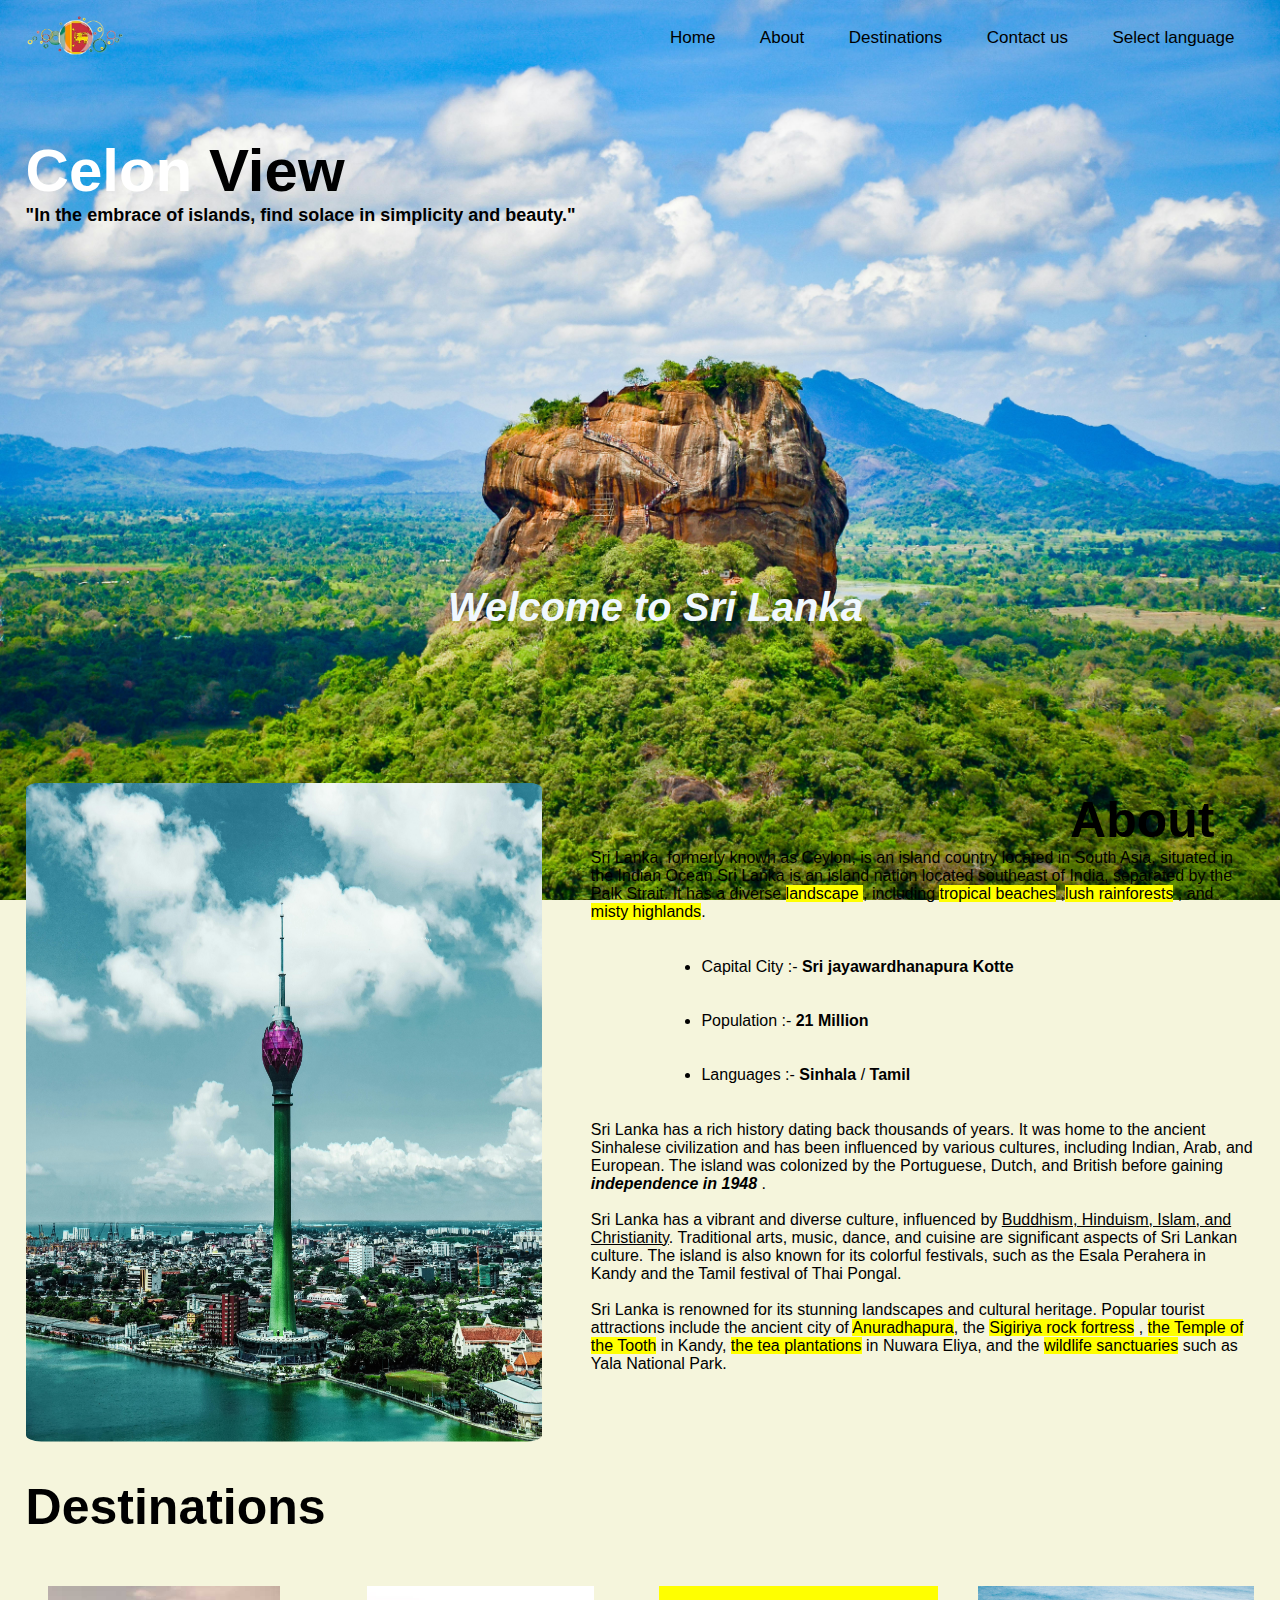
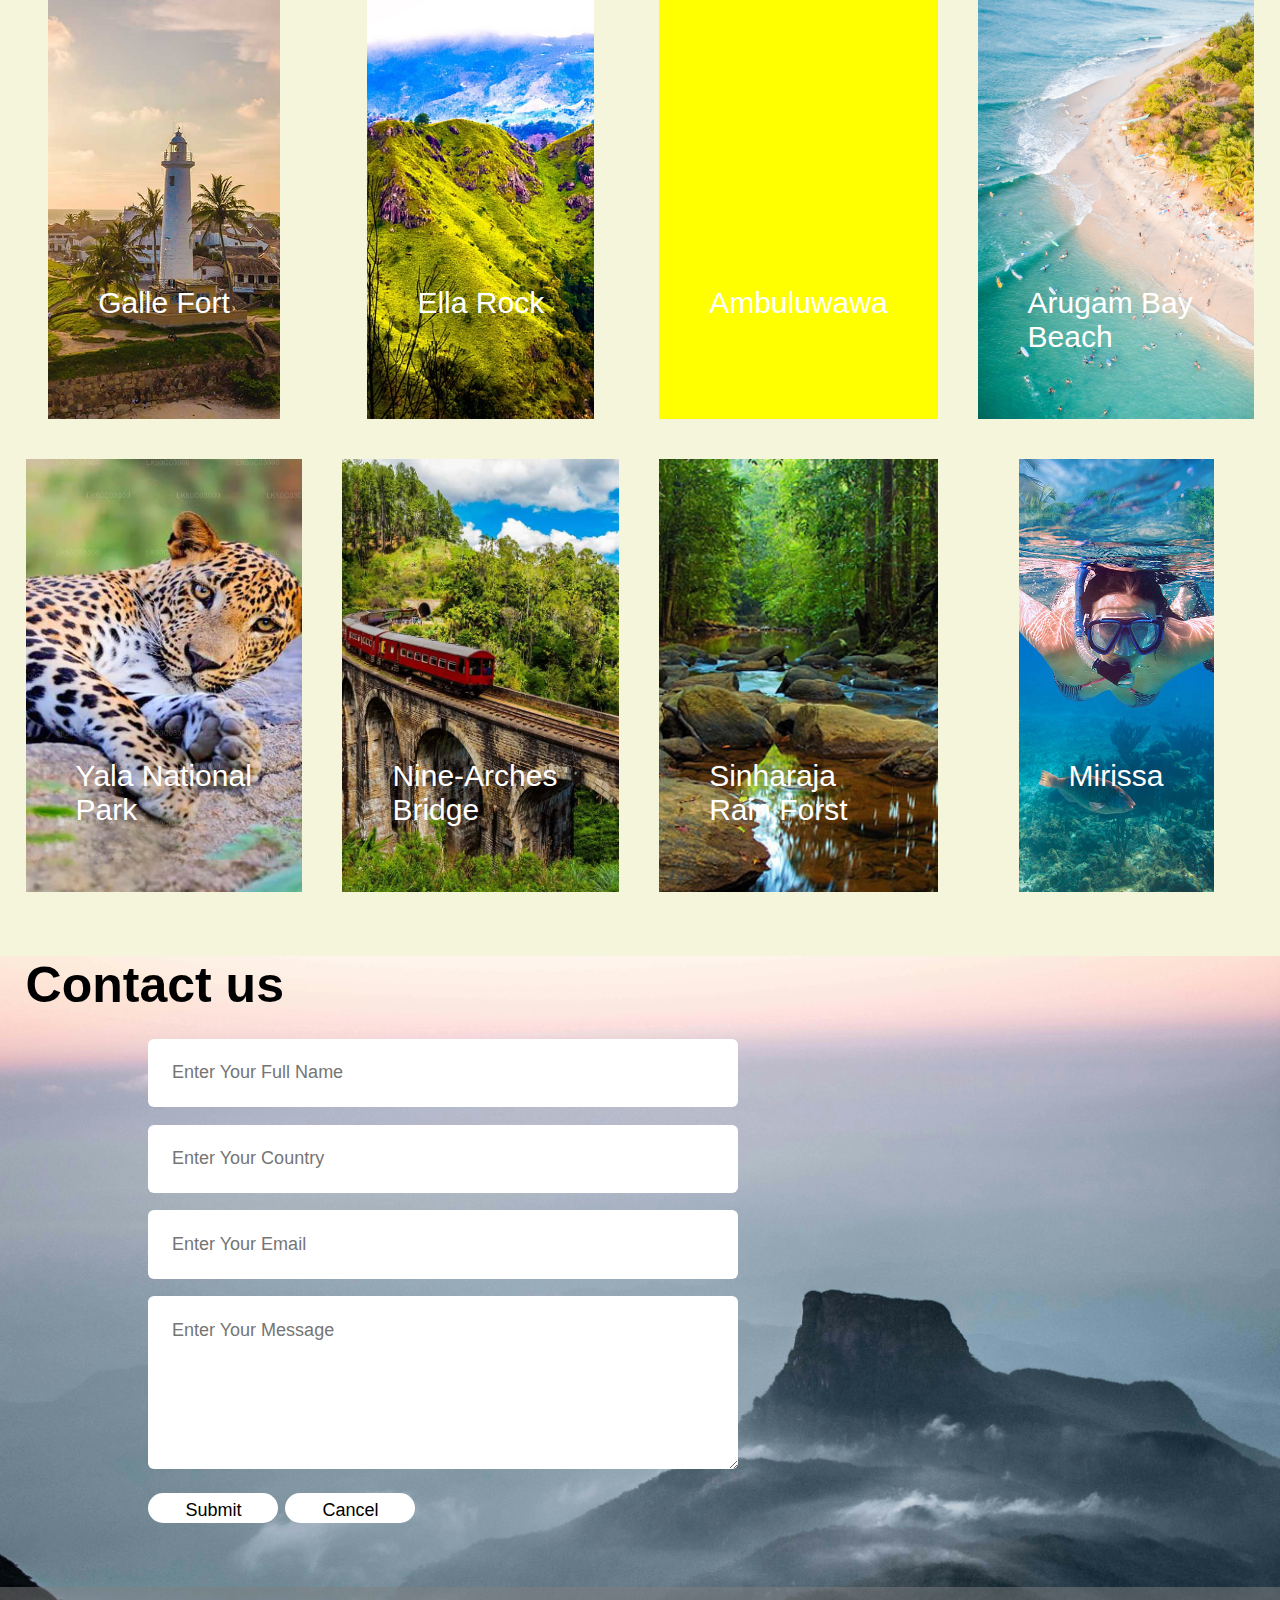
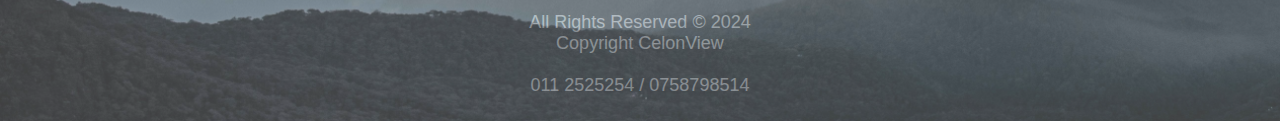
==== index.html @ 96e35837 "Destination2 Implemented" ====
<!DOCTYPE html>
<html lang="en">
<head>
    <meta charset="UTF-8">
    <meta name="viewport" content="width=device-width, initial-scale=1.0">
    <title>Celon View</title>
    <link rel="stylesheet" href="style.css">
    <link rel="icon" href="assest/icons8-sri-lanka-48.png">
</head>
<body>

    <!-------------------- 1.Home ------------------------->
    <div id="header">
        <div class="container">
            <nav>
                <img src="assest/flag-of-sri-lanka-flag-of-the-philippines-stock-photography-flag-thumbnail.png" class="logo">
                <ul>
                    <li><a href="#">Home</a></li>
                    <li><a href="#">About</a></li>
                    <li><a href="#">Destinations</a></li>
                    <li><a href="#">Contact us</a></li>
                    <li><a href="#">Select language </a></li>
                </ul>
            </nav>
            <div class="header-text">
                <h1> <span >Celon</span> View</h1>
                <h2>"In the embrace of islands, find solace in simplicity and beauty."</h2>
            </div>
        </div>
        <style>
            body{
                background-image: url(assest/home.jpg);
                background-size: cover;
                background-position: center;
                background-repeat: no-repeat;
                height: 100vh;
                margin: 0;
                padding: 0;
            }
        </style>
        <div class="welcome">
            <h1><i>Welcome to Sri Lanka</i></h1>
        </div>
    </div>
   

   <!-------------------- 2.About ------------------------->
   <div id="About">
        <div class="container">
            <div class="row">
                <div class="about-col-1">
                    <img src="assest/about.jpg">    
                </div>
                <div class="about-col-2">
                    <h1 class="sub-title">About</h1>
                    <p class="pharagraph"> Sri Lanka, formerly known as Ceylon, is an island country located in South Asia, situated in the Indian Ocean.Sri Lanka is an island nation located southeast of India, separated by the Palk Strait. It has a diverse <mark>landscape </mark>  , including <mark>tropical beaches</mark> ,<mark>lush rainforests</mark> , and <mark>misty highlands</mark>.<p>
                        <ul class="points">
                            <li>Capital City :- <b>Sri jayawardhanapura Kotte</b> </li>
                            <br>
                            <br>
                            <li>Population :- <b>21 Million</b></li>
                            <br>
                            <br>
                            <li>Languages :- <b>Sinhala</b> / <b>Tamil</b></li>
                        </ul>

                        <p class="pharagraph-2">
                            Sri Lanka has a rich history dating back thousands of years. It was home to the ancient Sinhalese civilization and has been influenced by various cultures, including Indian, Arab, and European. The island was colonized by the Portuguese, Dutch, and British before gaining <i><b>independence in 1948</b></i> .
                            <br><br>Sri Lanka has a vibrant and diverse culture, influenced by <u>Buddhism, Hinduism, Islam, and Christianity</u>. Traditional arts, music, dance, and cuisine are significant aspects of Sri Lankan culture. The island is also known for its colorful festivals, such as the Esala Perahera in Kandy and the Tamil festival of Thai Pongal.
                            <br><br>Sri Lanka is renowned for its stunning landscapes and cultural heritage. Popular tourist attractions include the ancient city of <mark> Anuradhapura</mark>, the <mark>Sigiriya rock fortress</mark> , <mark>the Temple of the Tooth</mark>  in Kandy, <mark>the tea plantations</mark>  in Nuwara Eliya, and the <mark>wildlife sanctuaries</mark>  such as Yala National Park.
                        </p>
                </div>
            </div>
        </div>
   </div>
   
   <!-------------------- 3.Destinations ------------------------->
   <div id="destinations">
    <div class="container">
        <h1 class="sub-title-1">Destinations</h1>
        <div class="destinations-list">
            <div>
                 <a href="http://127.0.0.1:5501/galleFort.html" target="_blank"><h2 class="galleFort-text">Galle Fort</h2></a>
            </div>
            <div>
                 <a href="http://127.0.0.1:5501/ellaRock.html" target="_blank"><h2 class="festivals-text">Ella Rock</h2></a>
           </div>
           <div>
                 <a href="#"><h2 class="wild-text">Ambuluwawa</h2></a> 
           </div>
           <div>
                 <a href="#"><h2 class="wild-text">Arugam Bay Beach</h2></a> 
           </div>
           <div>
                 <a href="#"><h2 class="wild-text">Yala National Park</h2></a> 
           </div>
           <div>
                  <a href="#"><h2 class="wild-text">Nine-Arches Bridge</h2></a> 
           </div>
           <div>
                 <a href="#"><h2 class="wild-text">Sinharaja Rain Forst</h2></a> 
           </div>
           <div>
                 <a href="#"><h2 class="wild-text">Mirissa</h2></a> 
           </div>
        </div>
    </div>
   </div>

   <!-------------------- 4.Contact Us ------------------------->
   <div id="contact">
        <div class="container">
            <div class="row">
                <div class="contact-left">
                    <h1 class="sub-title-01">Contact us</h1>
                </div>
        
                <div class="contact-right">
                    <form>
                        <input type="text" name="Name" placeholder="Enter Your Full Name" required>
                        <input type="text" name="Country" placeholder="Enter Your Country" required>
                        <input type="email" name="email" placeholder="Enter Your Email" required>
                        <textarea name="Message" rows="6" placeholder="Enter Your Message " required></textarea>
                        <button type="submit" class="btn">Submit</button>
                        <button type="cancel" class="btn">Cancel</button>
                    </form>
                </div>
            </div>
        </div>   
        <div class="copyright">
            <p class="Copyrighttext">All Rights Reserved &copy; 2024 <br>
            Copyright CelonView
             <br> <br> 011 2525254 / 0758798514 </p>
        </div>
   </div>
</body>
</html>
---- style.css ----
/*----------------------------- Home -----------------------*/
body{
    background-color: beige;
}

*{
    margin: 0;
    padding: 0;
    font-family: 'Poppins',sans-serif;
    box-sizing: border-box;
}

.container{
    padding: 0px 2%;
}

nav{
    display: flex;
    align-items: center;
    justify-content: space-between;
    flex-wrap: wrap;

}

.logo{
    width: 100px;
    height: 70 px;
}

nav ul li{
    display: inline-block;
    list-style: none;
    margin: 10px 20px;
}

nav ul li a{
    color: black;
    text-decoration: none;
    font-size: 17px;
    position: relative;
}

nav ul li a::after{
    content: '';
    width: 0;
    height: 3px;
    background: black;
    position: absolute;
    left: 0;
    bottom: -6px;
    transition: 0.5s;
}

nav ul li a:hover::after{
    width: 100%;
}

.header-text{
    margin-top: 5%;
    font-size: 12px;
    align-items: center;
}

.header-text h1{
    font-size: 60px;
    margin-top: 10px;
}

.header-text h1 span{
    color: white;
}

.img{
    padding: 0% 100%;
    width: 100px;
}

.welcome{
    margin-top: 28%;   
    font-size: 20px;
    color: aliceblue;
    margin-left: 35%;
}


/*----------------------------- About -----------------------*/
#About{
    padding: 80px 0;
    color: black;
}

.row{
    display: flex;
    justify-content: space-between;
    flex-wrap: wrap;
}

.about-col-1{
    flex-basis: 35%;

}

.about-col-1 img{
    width: 120%;
    height: 102%;
    border-radius: 15px;
    padding-left: 1%;
    margin-top: 15%;
    padding: 2% 0px;
}

.about-col-2{
    flex-basis: 60%;
}

.sub-title{
    font-size: 50px;
    font-weight: 600;
    color: black;
    margin-top: 11%;
    margin-left: 75%;
}

.pharagraph{
    margin-left: 10%;
}

.points{
    margin-left: 25%;
    margin-top: 5%;
}

.pharagraph-2{
    margin-left: 10%;
    margin-top: 5%;
}

/*----------------------------- Destinations -----------------------*/

#destinations{
    margin-left: 0%;
    margin-top: 2%;
    color: black;
    flex-basis: 60%;
    font-size: 25px;
    font-weight: 600;
}

.destinations-list {
    display: grid;
    grid-gap: 40px;
    margin-top: 50px;
    margin-left: 10%;
    justify-items: center;
    grid-template-columns: repeat(4, 1fr); /* Adjust columns to 4 components per row */
    justify-self: center;
    margin-left: 0%;
}

.destinations-list div {
    background-color: yellow;
    padding: 50px;
    font-size: 13px;
    font-weight: 300;
    border-right: 10px;
    transition: background 0.5s, transform 0.5s;
    background-size: cover;
    background-position: center;
}

.destinations-list div:nth-child(1){
    background-image: url(assest/Gallefort.jpg);
}

.destinations-list div:nth-last-child(7){
    background-image: url(assest/ellaRock.jpg);
}

.destinations-list div:nth-last-child(6){
    background-image: url(assest/Ambuluwawa.jpg);
}

.destinations-list div:nth-last-child(5){
    background-image: url(assest/arugam\ bay.jpg);
}

.destinations-list div:nth-last-child(4){
    background-image: url(assest/Yala.webp);
}

.destinations-list div:nth-last-child(3){
    background-image: url(assest/nine-arch-2-5.jpg);
}

.destinations-list div:nth-last-child(2){
    background-image: url(assest/Sinharaja_Rain_Forest.jpg);
}

.destinations-list div:nth-last-child(1){
    background-image: url(assest/Mirissa.jpg);
}
.destinations-list div h2 {
    font-size: 30px;
    font-weight: 500;
    margin-bottom: 15px;
}

.destinations-list div a {
    text-decoration: none;
    color: white;
    font-size: 12px;
    margin-top: 250px;
    display: inline-block;
}

.destinations-list div:hover {
    transform: translateY(-10px);
    opacity: 0.5;
}


/*----------------------------- Contact Us -----------------------*/

#contact{
    margin-top: 5%;
    color: black;
    flex-basis: 60%;
    font-size: 25px;
    font-weight: 600;
    background-image: url(assest/pexels-kavindra-yasas-11736953.jpg);
    background-size: cover;
}

.contact-left{
    flex-basis: 35%;
}

.contact-right{
    flex-basis: 60%;
    margin-left: 10%;
    margin-top: 2%;
}

.btn{
    display: inline;
    background-color: white;
    width: 130px;
    height: 30px;
    padding: 7px;
    font-size: large;
    font-weight: 300;
    border: none;
    border-radius: 20px;
}

.btn:hover{
    background-color: yellow;
    cursor: pointer;
}

.contact-right form{
    width: 80%;
    height: 10%;
}

form input, form textarea{
    width: 100%;
    border: 0;
    outline: none;
    background: white;
    padding: 4%;
    margin: 3% 0;
    margin-top: 0%;
    color: black;
    font-size: 18px;
    border-radius: 6px;
}

.copyright{
    width: 100%;
    margin-top: 5%;
    text-align: center;
    padding: 25px 0;
    background-color: gray;
    opacity: 0.5;
}

.Copyrighttext{
    color: white;
    font-size: large;
    font-weight: 300;
}
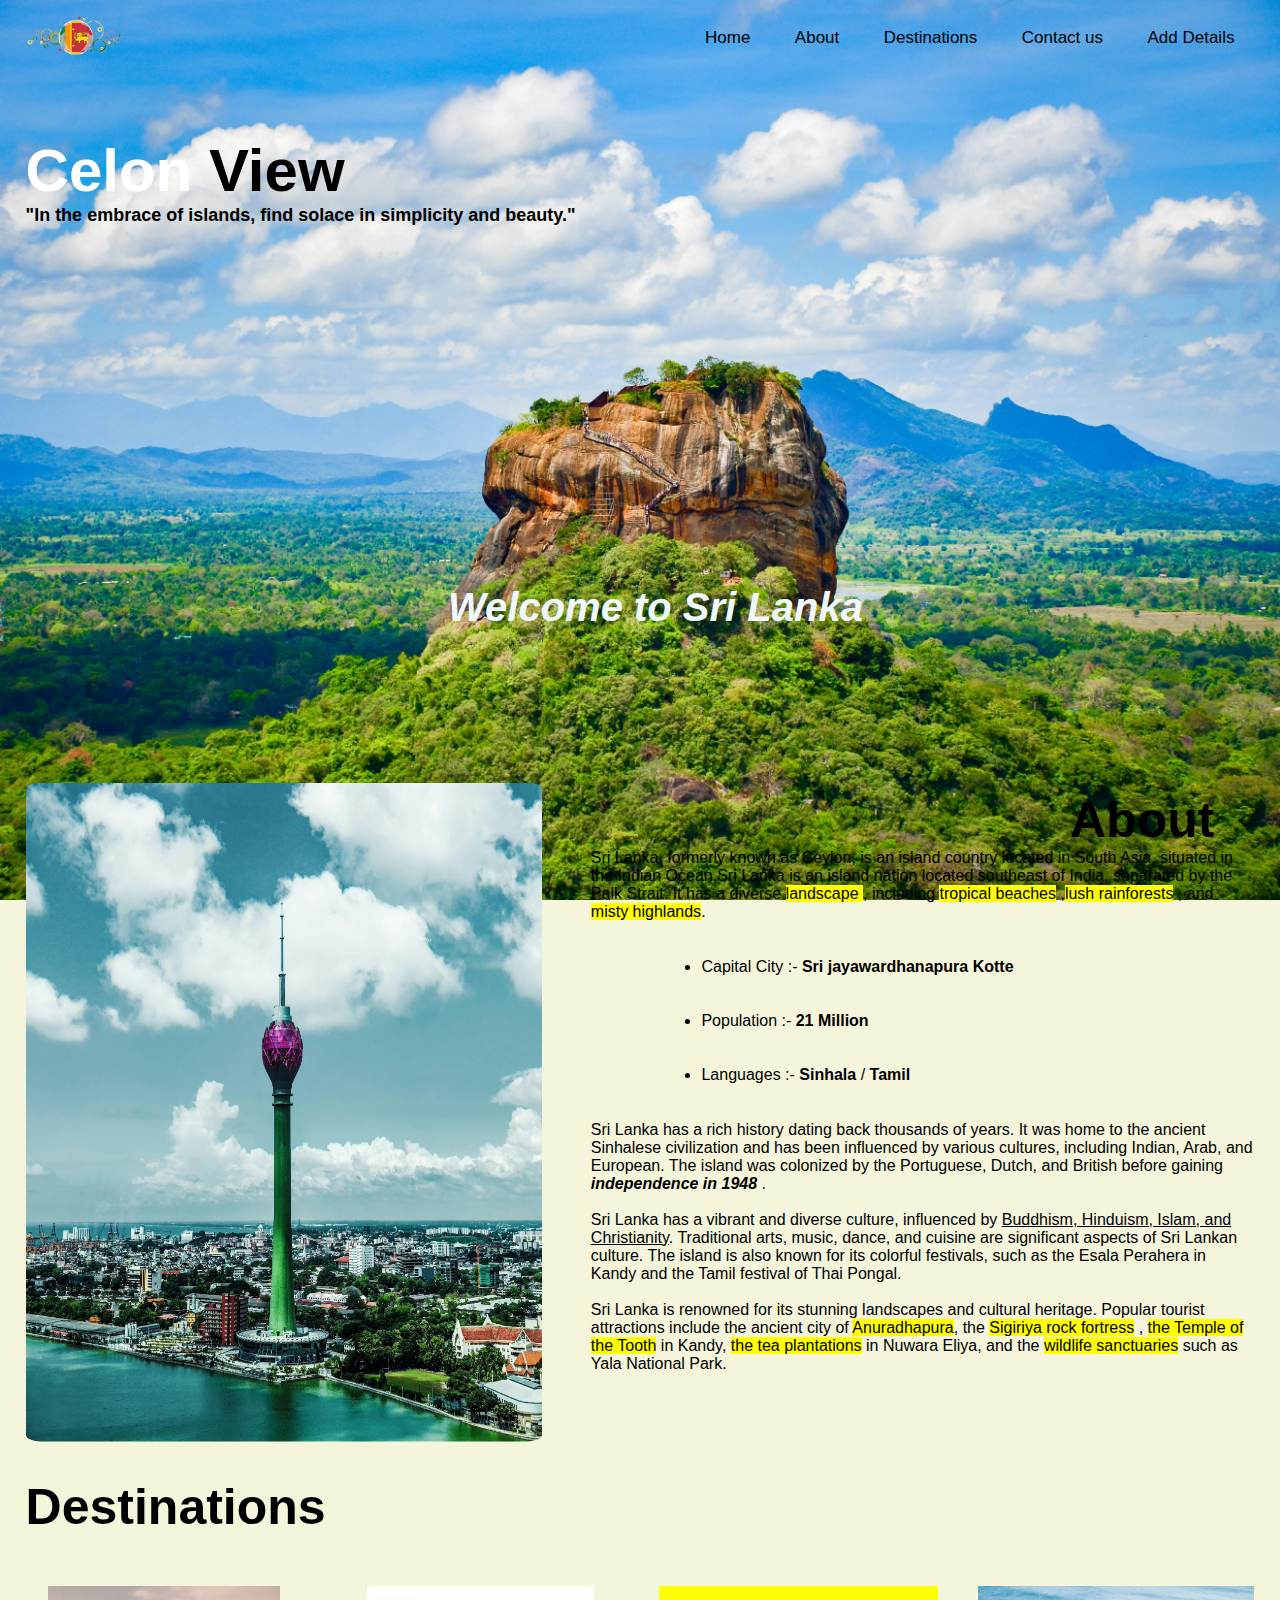
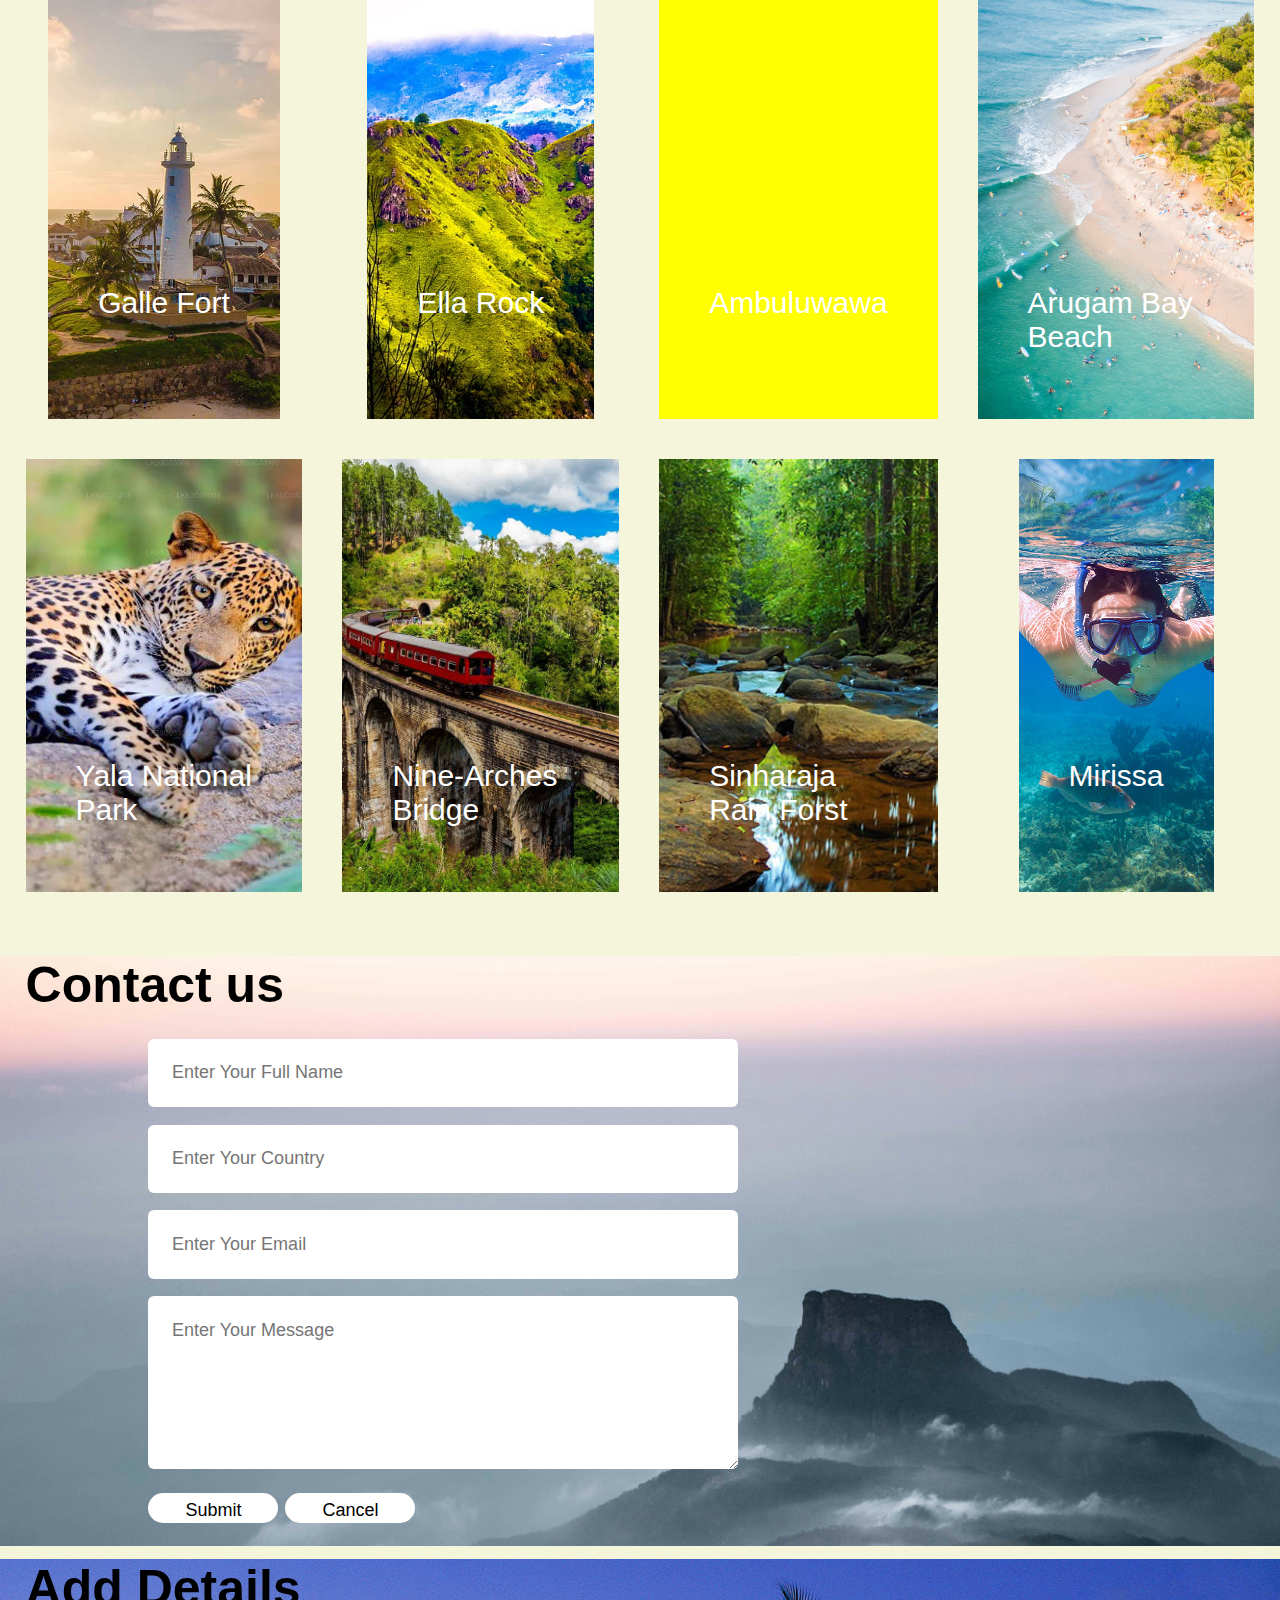
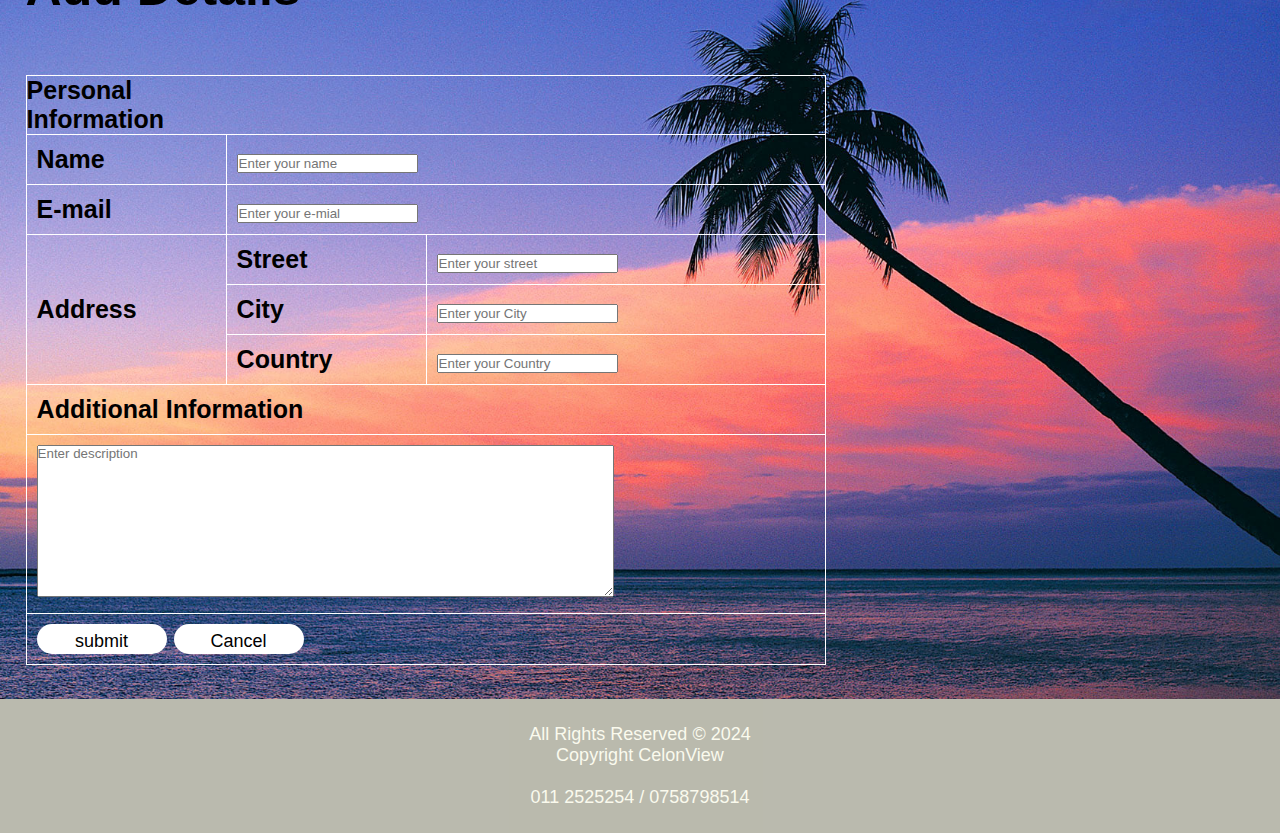
==== commit ba451371: "Add Details Feature Done" ====
--- a/index.html
+++ b/index.html
@@ -19,7 +19,7 @@
                     <li><a href="#">About</a></li>
                     <li><a href="#">Destinations</a></li>
                     <li><a href="#">Contact us</a></li>
-                    <li><a href="#">Select language </a></li>
+                    <li><a href="#">Add Details </a></li>
                 </ul>
             </nav>
             <div class="header-text">
@@ -86,22 +86,22 @@
                  <a href="http://127.0.0.1:5501/ellaRock.html" target="_blank"><h2 class="festivals-text">Ella Rock</h2></a>
            </div>
            <div>
-                 <a href="#"><h2 class="wild-text">Ambuluwawa</h2></a> 
-           </div>
-           <div>
-                 <a href="#"><h2 class="wild-text">Arugam Bay Beach</h2></a> 
-           </div>
-           <div>
-                 <a href="#"><h2 class="wild-text">Yala National Park</h2></a> 
-           </div>
-           <div>
-                  <a href="#"><h2 class="wild-text">Nine-Arches Bridge</h2></a> 
-           </div>
-           <div>
-                 <a href="#"><h2 class="wild-text">Sinharaja Rain Forst</h2></a> 
-           </div>
-           <div>
-                 <a href="#"><h2 class="wild-text">Mirissa</h2></a> 
+                 <a href="http://127.0.0.1:5501/ambuluwawa.html" target="_blank"><h2 class="wild-text">Ambuluwawa</h2></a> 
+           </div>
+           <div>
+                 <a href="http://127.0.0.1:5501/ArugamBayBeach.html" target="_blank"><h2 class="wild-text">Arugam Bay Beach</h2></a> 
+           </div>
+           <div>
+                 <a href="http://127.0.0.1:5501/Yala.html" target="_blank"><h2 class="wild-text">Yala National Park</h2></a> 
+           </div>
+           <div>
+                  <a href="http://127.0.0.1:5501/NineArch.html" target="_blank"><h2 class="wild-text">Nine-Arches Bridge</h2></a> 
+           </div>
+           <div>
+                 <a href="http://127.0.0.1:5501/Sinharaja.html" target="_blank"><h2 class="wild-text">Sinharaja Rain Forst</h2></a> 
+           </div>
+           <div>
+                 <a href="http://127.0.0.1:5501/Mirissa.html" target="_blank"><h2 class="wild-text">Mirissa</h2></a> 
            </div>
         </div>
     </div>
@@ -127,11 +127,85 @@
                 </div>
             </div>
         </div>   
-        <div class="copyright">
-            <p class="Copyrighttext">All Rights Reserved &copy; 2024 <br>
-            Copyright CelonView
-             <br> <br> 011 2525254 / 0758798514 </p>
-        </div>
-   </div>
+   </div>
+
+   <!-------------------- 5.Add Details ------------------------->
+   <div id="AddDetails">
+        <div class="container">
+            <h1 class="sub-title-02">Add Details</h1>
+            <br>
+            <br>
+         
+            <style>
+                table{
+                    border: 1px solid white;
+                    
+                }
+                td{
+                    border: 1px solid white;
+                    padding: 10px;
+                }
+            </style>
+        </head>
+        <body>
+           <table style="width:  800px; text-align: left; border-collapse: collapse;">
+            <thead>
+                <tr>
+                    <th style="width: 200px; text-align: left;">Personal Information</th>
+                </tr>
+            </thead>
+            <tbody>
+                <tr>
+                    <td style="width: 200px; text-align: left;">Name</td>
+                    <td colspan="3"> <input type="text" placeholder="Enter your name"></td>
+                    
+                </tr>
+        
+                <tr>
+                    <td style="width: 100px; text-align: left;">E-mail</td>
+                    <td colspan="3"> <input type="text" placeholder="Enter your e-mial"></td>
+                </tr>
+        
+                <tr>
+                    <td style="width: 200px; text-align: left;" rowspan="3">Address</td>
+                    <td style="width: 100px; text-align: left;">Street</td>
+                    <td colspan="2"><input type="text" placeholder="Enter your street"></td>
+                    
+                </tr>
+        
+                <tr>
+                    <td style="width: 100px; text-align: left;">City</td>
+                    <td colspan="2"> <input type="text" placeholder="Enter your City"></td>
+                </tr>
+        
+                <tr>
+                    <td  style="width: 200px; text-align: left;">Country</td>
+                    <td colspan="2"> <input type="text" placeholder="Enter your Country" , width="100px"></td>    
+                </tr>
+        
+                <tr>
+                    <td colspan="3">Additional Information</td>
+                </tr>
+        
+                <tr style="height: 100px;">
+                    <td colspan="3"><textarea name="" id="" placeholder="Enter description" cols="70" rows="10"></textarea></td>
+                    
+                </tr>
+                <tr style="height: 20px; ">
+                     <td colspan="3"><button type="submit" class="btn">submit</button>
+                        <button type="cancel" class="btn">Cancel</button></td>
+                </tr>
+        
+            </tbody>
+            
+           </table>
+        </div>
+   </div>
+   
+   <div class="copyright">
+    <p class="Copyrighttext">All Rights Reserved &copy; 2024 <br>
+    Copyright CelonView
+     <br> <br> 011 2525254 / 0758798514 </p>
+</div>
 </body>
 </html>--- a/style.css
+++ b/style.css
@@ -229,6 +229,7 @@
     font-weight: 600;
     background-image: url(assest/pexels-kavindra-yasas-11736953.jpg);
     background-size: cover;
+    height: 590px;
 }
 
 .contact-left{
@@ -251,6 +252,7 @@
     font-weight: 300;
     border: none;
     border-radius: 20px;
+    
 }
 
 .btn:hover{
@@ -278,7 +280,7 @@
 
 .copyright{
     width: 100%;
-    margin-top: 5%;
+
     text-align: center;
     padding: 25px 0;
     background-color: gray;
@@ -291,3 +293,21 @@
     font-weight: 300;
 }
 
+
+/*----------------------------- Add Details -----------------------*/
+
+#AddDetails{
+    margin-top: 1%;
+    color: black;
+    flex-basis: 60%;
+    height: 740px;
+    font-size: 25px;
+    font-weight: 600;
+    background-image: url(assest/footer.jpg);
+    background-size: cover;
+}
+
+
+
+
+
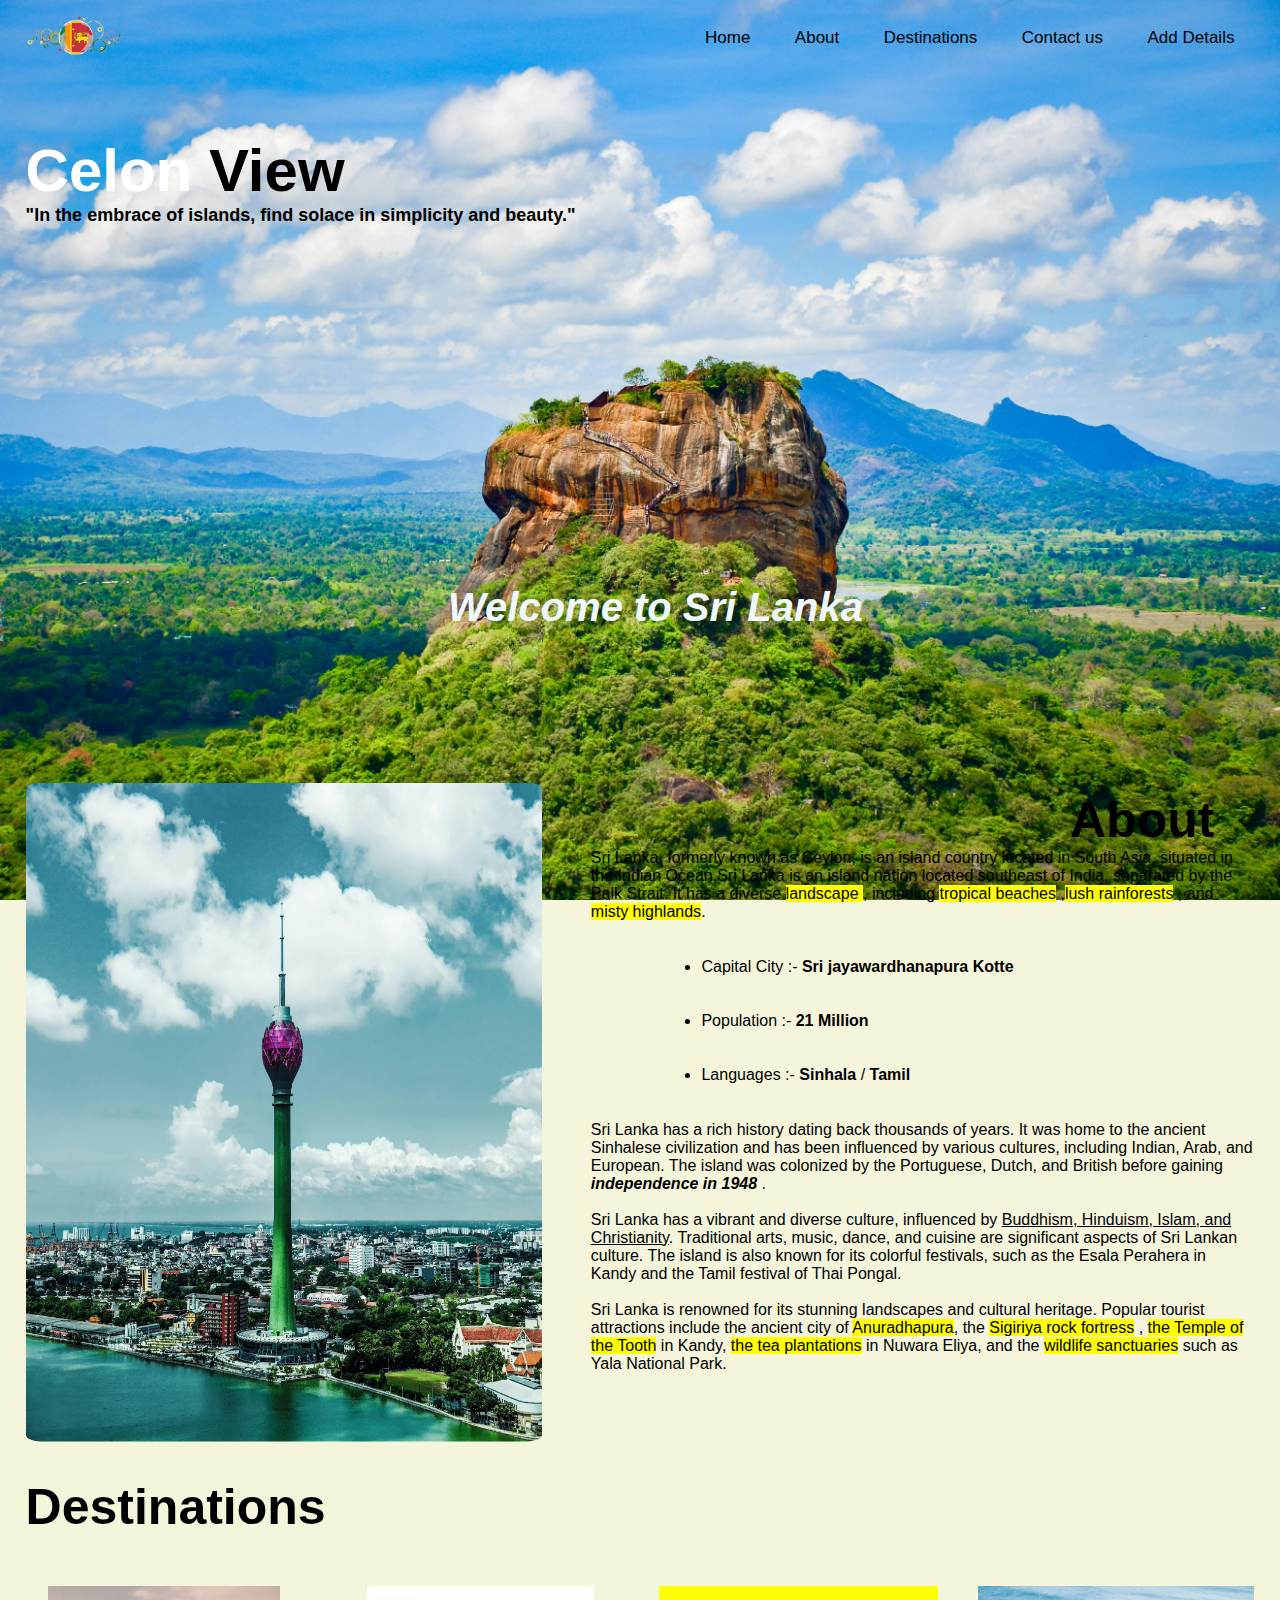
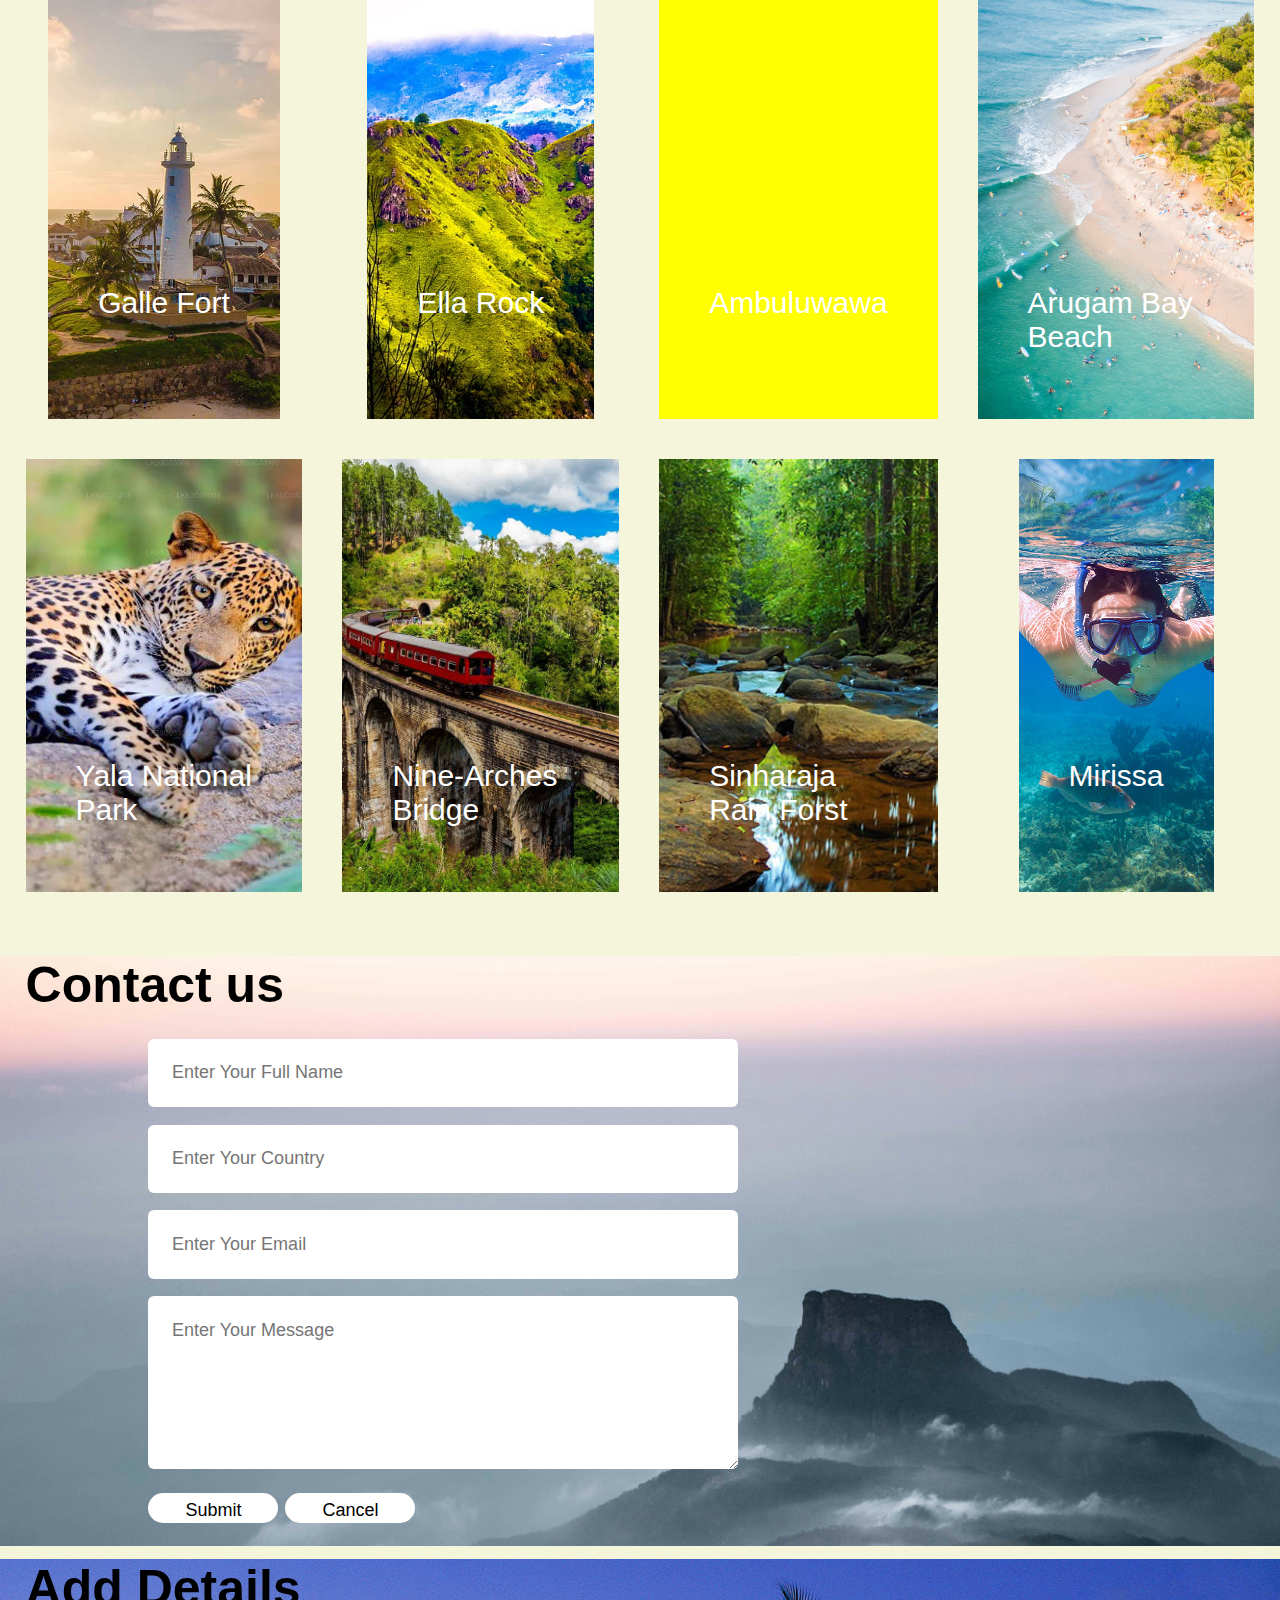
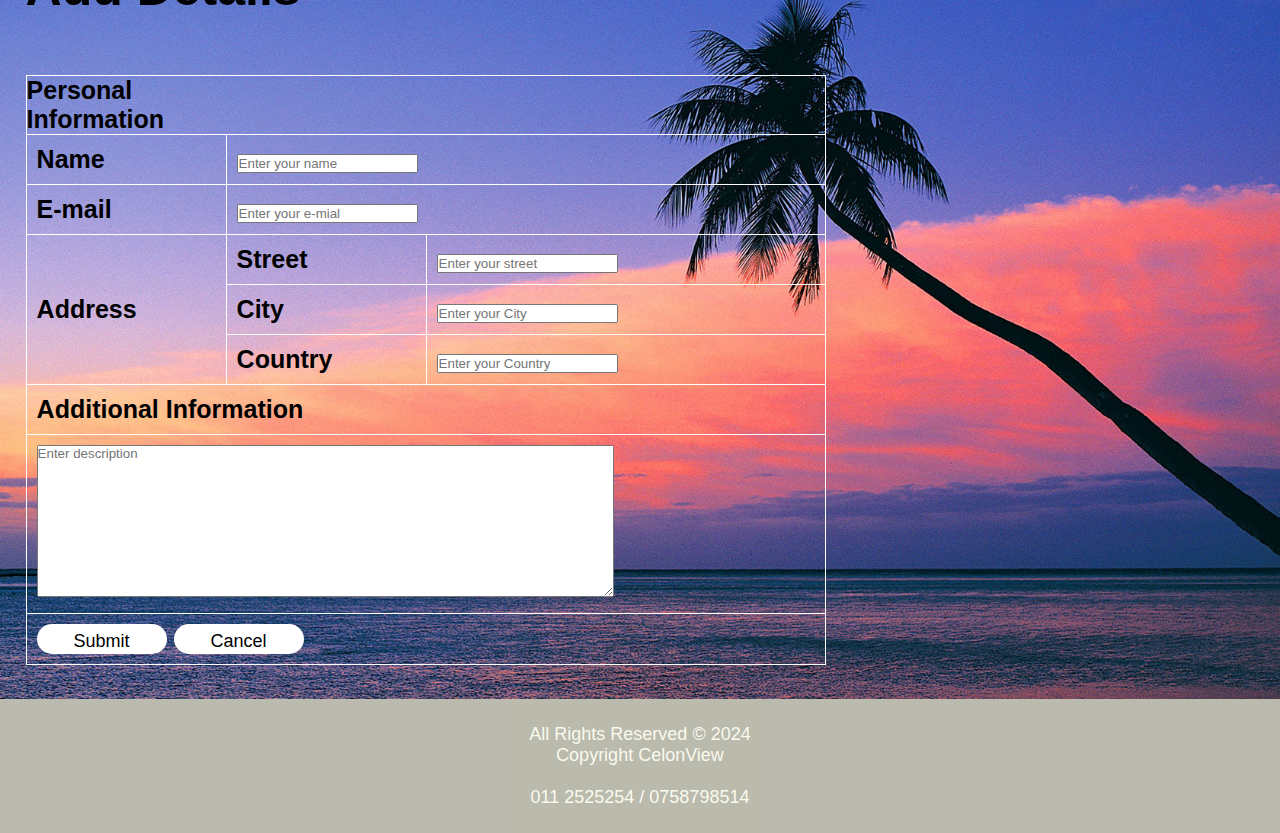
==== commit 3d27e7c6: "Add website scroll on menu click" ====
--- a/index.html
+++ b/index.html
@@ -15,11 +15,11 @@
             <nav>
                 <img src="assest/flag-of-sri-lanka-flag-of-the-philippines-stock-photography-flag-thumbnail.png" class="logo">
                 <ul>
-                    <li><a href="#">Home</a></li>
-                    <li><a href="#">About</a></li>
-                    <li><a href="#">Destinations</a></li>
-                    <li><a href="#">Contact us</a></li>
-                    <li><a href="#">Add Details </a></li>
+                    <li><a href="#header">Home</a></li>
+                    <li><a href="#About">About</a></li>
+                    <li><a href="#destinations">Destinations</a></li>
+                    <li><a href="#contact">Contact us</a></li>
+                    <li><a href="#AddDetails">Add Details </a></li>
                 </ul>
             </nav>
             <div class="header-text">
@@ -157,30 +157,30 @@
             <tbody>
                 <tr>
                     <td style="width: 200px; text-align: left;">Name</td>
-                    <td colspan="3"> <input type="text" placeholder="Enter your name"></td>
+                    <td colspan="3"> <input type="text" placeholder="Enter your name" required></td>
                     
                 </tr>
         
                 <tr>
                     <td style="width: 100px; text-align: left;">E-mail</td>
-                    <td colspan="3"> <input type="text" placeholder="Enter your e-mial"></td>
+                    <td colspan="3"> <input type="text" placeholder="Enter your e-mial" required></td>
                 </tr>
         
                 <tr>
                     <td style="width: 200px; text-align: left;" rowspan="3">Address</td>
                     <td style="width: 100px; text-align: left;">Street</td>
-                    <td colspan="2"><input type="text" placeholder="Enter your street"></td>
+                    <td colspan="2"><input type="text" placeholder="Enter your street" required></td>
                     
                 </tr>
         
                 <tr>
                     <td style="width: 100px; text-align: left;">City</td>
-                    <td colspan="2"> <input type="text" placeholder="Enter your City"></td>
+                    <td colspan="2"> <input type="text" placeholder="Enter your City" required></td>
                 </tr>
         
                 <tr>
                     <td  style="width: 200px; text-align: left;">Country</td>
-                    <td colspan="2"> <input type="text" placeholder="Enter your Country" , width="100px"></td>    
+                    <td colspan="2"> <input type="text" placeholder="Enter your Country" required , width="100px"></td>    
                 </tr>
         
                 <tr>
@@ -192,7 +192,7 @@
                     
                 </tr>
                 <tr style="height: 20px; ">
-                     <td colspan="3"><button type="submit" class="btn">submit</button>
+                     <td colspan="3"><button type="submit" class="btn">Submit</button>
                         <button type="cancel" class="btn">Cancel</button></td>
                 </tr>
         
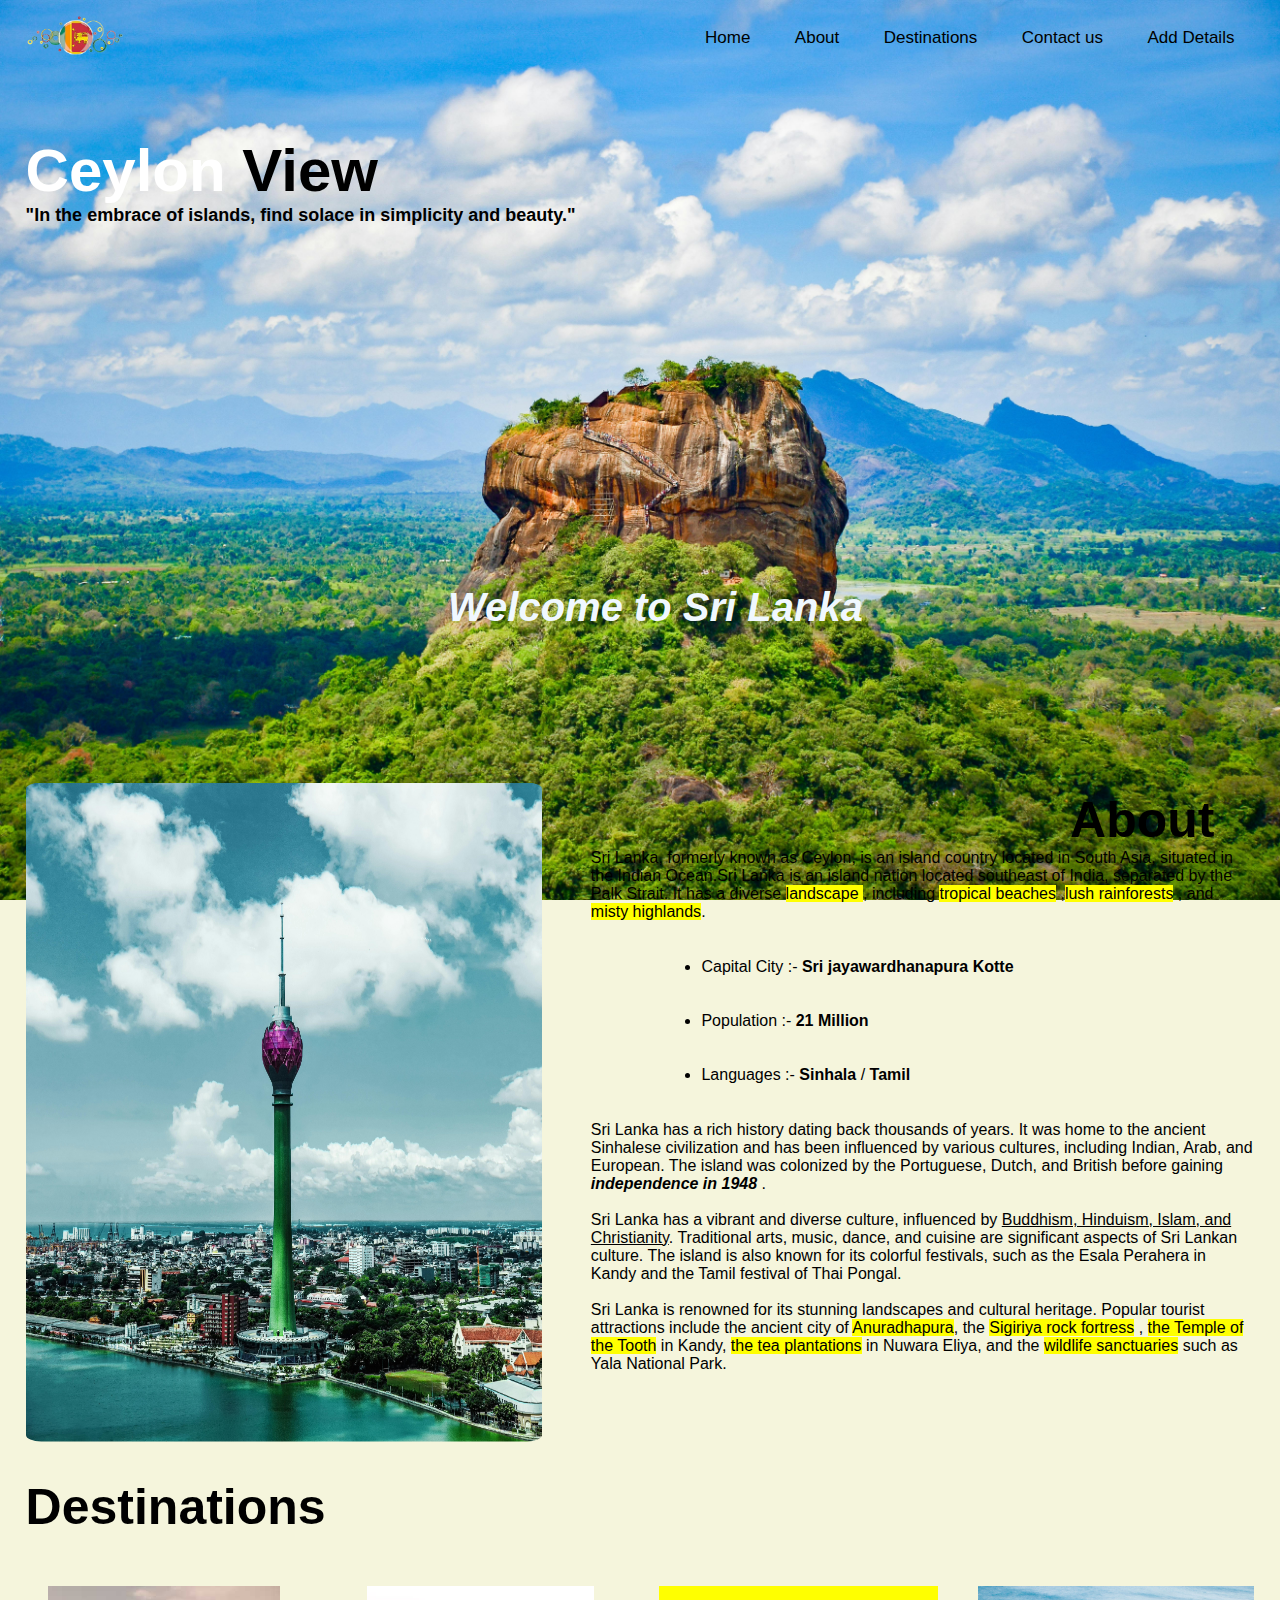
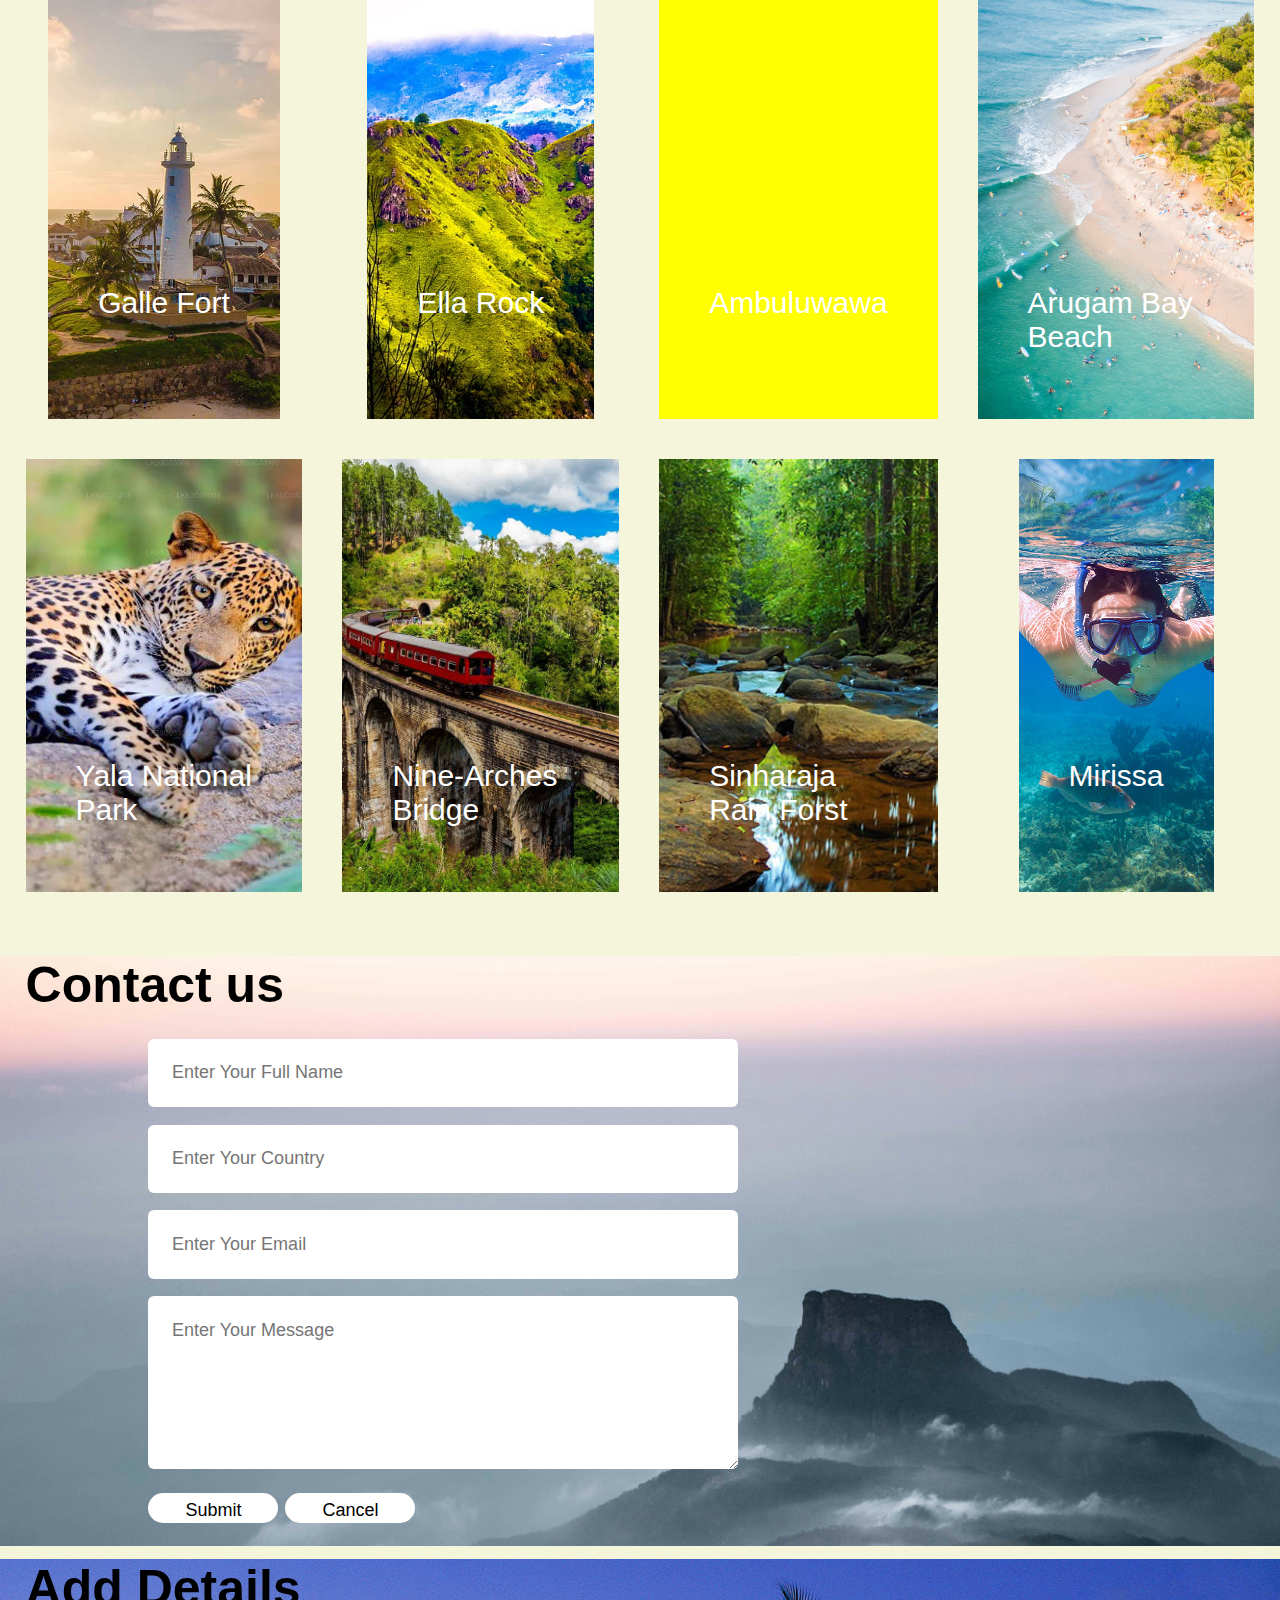
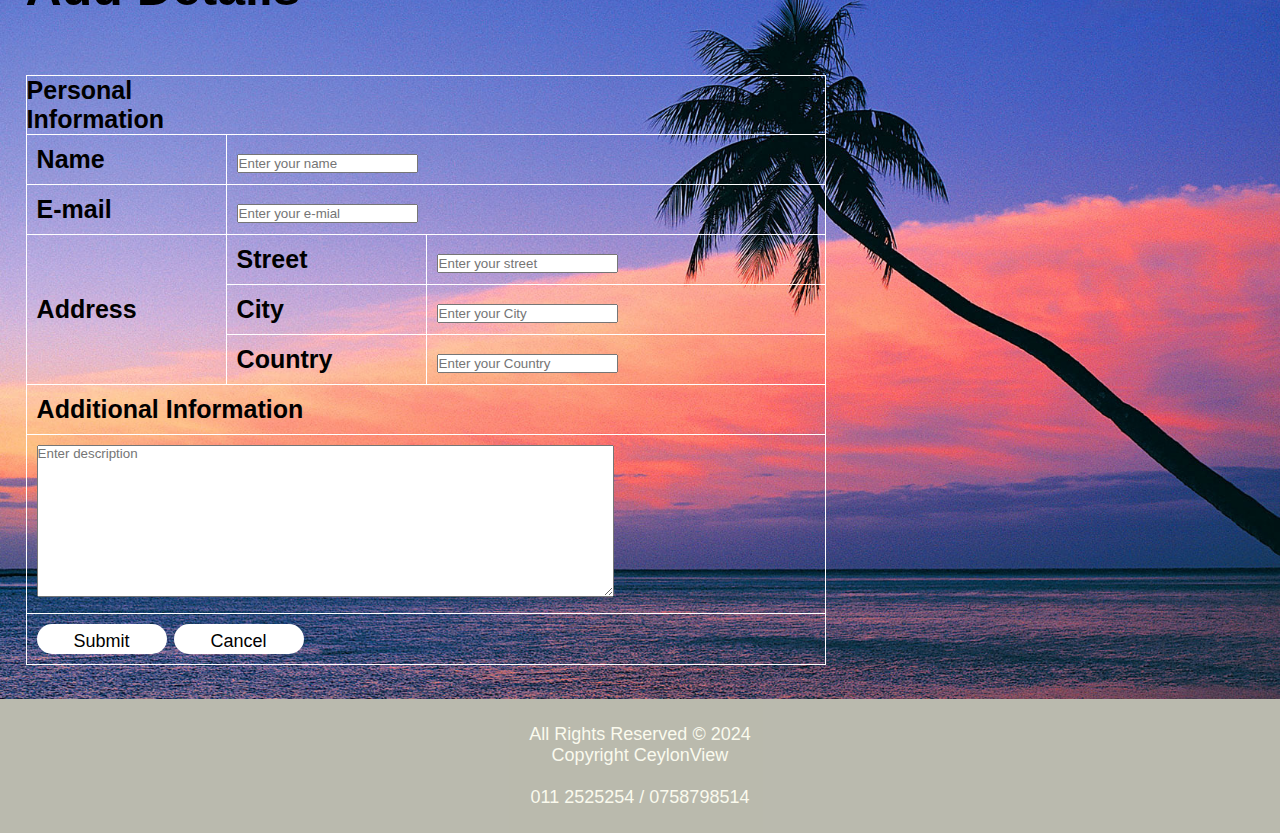
==== commit b1fe90d6: "update 1" ====
--- a/index.html
+++ b/index.html
@@ -23,7 +23,7 @@
                 </ul>
             </nav>
             <div class="header-text">
-                <h1> <span >Celon</span> View</h1>
+                <h1> <span >Ceylon</span> View</h1>
                 <h2>"In the embrace of islands, find solace in simplicity and beauty."</h2>
             </div>
         </div>
@@ -204,7 +204,7 @@
    
    <div class="copyright">
     <p class="Copyrighttext">All Rights Reserved &copy; 2024 <br>
-    Copyright CelonView
+    Copyright CeylonView
      <br> <br> 011 2525254 / 0758798514 </p>
 </div>
 </body>
